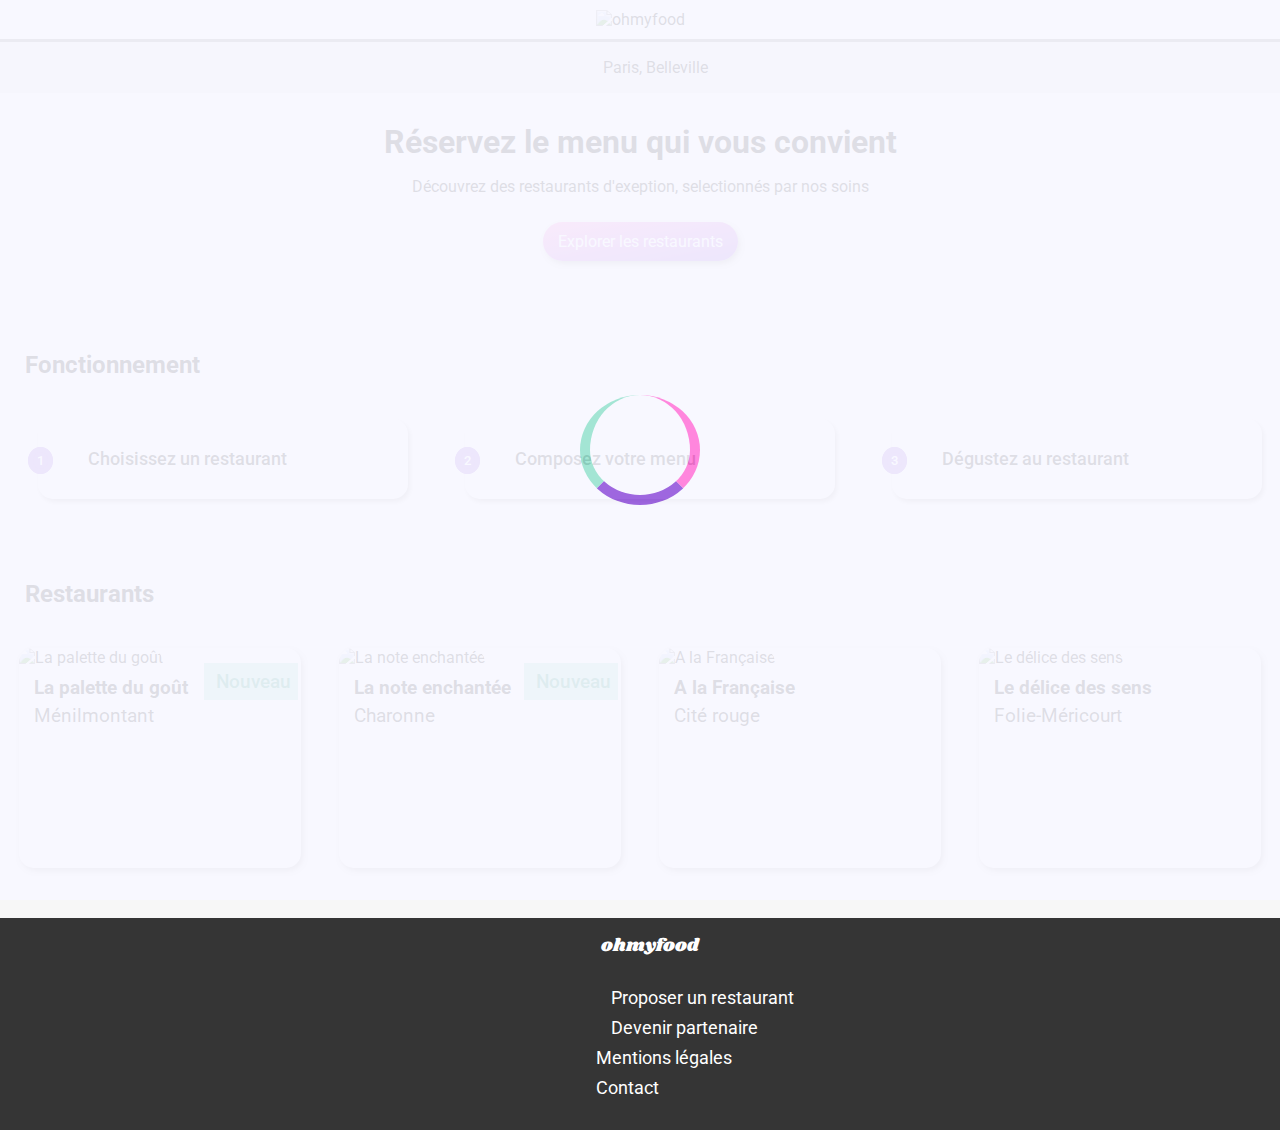
==== index.html @ 2587b25f "responsive desktop" ====
<!DOCTYPE html>
<html lang="fr">
    <head>
        <meta charset="UTF-8">
        <meta http-equiv="X-UA-Compatible" content="IE=edge">
        <meta name="viewport" content="width=device-width, initial-scale=1.0">
        <script src="https://kit.fontawesome.com/1baf2e5aa5.js" crossorigin="anonymous"></script>
        <link rel="stylesheet" href="sass/main.css">
        <link href="https://fonts.googleapis.com/css2?family=Roboto:ital,wght@0,100;0,300;0,400;0,500;0,700;0,900;1,100;1,300;1,400;1,500;1,700;1,900&family=Shrikhand&display=swap" rel="stylesheet">  
        <title>Oh My Food</title>
    </head>
    <body>
        <div class="container-loader">
        <div class="loader"></div>
        </div>
        <header>
            <div class="header-logo"><img src="images/logo/ohmyfood.png" alt="ohmyfood">
            </div>
        </header>

        <main>
            <section class="location">
                <!-- <svg xmlns="http://www.w3.org/2000/svg" viewBox="0 0 384 512"><!--! Font Awesome Pro 6.2.0 by @fontawesome - https://fontawesome.com License - https://fontawesome.com/license (Commercial License) Copyright 2022 Fonticons, Inc. <path d="M215.7 499.2C267 435 384 279.4 384 192C384 86 298 0 192 0S0 86 0 192c0 87.4 117 243 168.3 307.2c12.3 15.3 35.1 15.3 47.4 0zM192 256c-35.3 0-64-28.7-64-64s28.7-64 64-64s64 28.7 64 64s-28.7 64-64 64z"/></svg>-->
                <i class="fa-solid fa-location-dot"></i>
                <p>Paris, Belleville</p>
            </section>
            <!--Section banners-->   
            <section>
                <div class="banners">
                    <h1>Réservez le menu qui vous convient</h1>
                    <p>Découvrez des restaurants d'exeption, selectionnés par nos soins</p>
                    <a href="#" class="banners__btn"> Explorer les restaurants</a>
                </div>
            </section>
            
            <!--section fonctionment-->
            <section>
                <div class="fonctionment">
                    <h2 class="home-title">Fonctionnement</h2>
                    <ul>
                        <li class="fonctionment__list"><span>1</span><i class="fa-solid fa-mobile-screen"></i>Choisissez un restaurant</li>
                        <li class="fonctionment__list"><span>2</span><i class="fa-solid fa-list-ul"></i>Composez votre menu</li>
                        <li class="fonctionment__list"><span>3</span><i class="fa-solid fa-store"></i>Dégustez au restaurant</li>
                    </ul>
                </div>
            </section>
            <!--section restaurants-->
            <section>
                <div class="restaurants">
                    <h2 class="home-title">Restaurants</h2>
                    <div class="container-cards">
                        
                            <div class="card">
                                <a href="la_palette_du_gout.html"  class="card__link--black">
                                    <img src="images/restaurants/la_palette_du_gout.jpg" alt="La palette du goût">
                                    <div class="card__description">
                                        <h3>La palette du goût</h3>
                                        <p>Ménilmontant</p>
                                        <p class="card__new">Nouveau</p>
                                    </div>
                                </a> 
                                <div class="card__heart heart ">
                                    <i class="fa-regular fa-heart"></i>
                                </div>
                            </div>
                        
                            <div class="card">
                                <a href="la_note_enchantee.html"  class="card__link--black">
                                    <img src="images/restaurants/la_note_enchantee.jpg" alt="La note enchantée">
                                    <div class="card__description">                                
                                        <h3>La note enchantée</h3>
                                        <p>Charonne</p>
                                        <p class="card__new">Nouveau</p>
                                    </div> 
                                </a>        
                                <div class="card__heart heart">     
                                    <i class="fa-regular fa-heart"></i>
                                </div>                                                             
                            </div>
                                                
                            <div class="card">
                                <a href="a_la_francaise.html"  class="card__link--black">
                                    <img src="images/restaurants/a_la_francaise.jpg" alt="A la Française">
                                    <div class="card__description">
                                        <h3>A la Française</h3>
                                        <p>Cité rouge</p>
                                    </div>
                                </a>
                                <div class="card__heart heart">
                                    <i class="fa-regular fa-heart"></i>
                                </div>
                            </div>
                                            
                            <div class="card">
                                <a href="le_delice_des_sens.html"  class="card__link--black">
                                    <img src="images/restaurants/les_delices_des_sens.jpg" alt="Le délice des sens">
                                    <div class="card__description">
                                        <h3>Le délice des sens</h3>
                                        <p>Folie-Méricourt</p>
                                    </div>
                                </a>     
                                <div class="card__heart heart">
                                    <i class="fa-regular fa-heart"></i>
                                </div>
                            </div>
                    </div>
                </div>    
            </section>
        </main>
        <!--footer-->
        <footer class="footer">
            <div class="container-footer">
                <h4 class="footer__logo">ohmyfood</h4>
                    
                <ul>
                    <li><a href="#" class="footer__list"><i class="fa-solid fa-utensils"></i>Proposer un restaurant</a></li>
                    <li><a href="#" class="footer__list"><i class="fa-solid fa-handshake-angle"></i>Devenir partenaire</a></li>
                    <li><a href="#" class="footer__list">Mentions légales</a></li>
                    <li><a href="mailto:anais.glorennec@gmail.com" class="footer__list">Contact</a></li>
                </ul>
            </div>
        </footer>
            
        
    </body>
</html>
---- sass/main.css ----
/*$breakpoints : (
    desktop : 992px,
    tablet : 768px,
);*/
/*@mixin desktop-only {
    @media screen and (min-width : map-get($breakpoints, desktop) ) {
        @content;
    }   
}

@mixin tablet-only {
    @media (min-width: map-get($breakpoints, tablet)) {
        @content;
    }
}*/
.container-loader {
  background-color: ghostwhite;
  position: fixed;
  width: 100%;
  height: 100%;
  z-index: 100;
  opacity: 90%;
  -webkit-animation: disappear 0s ease-in 3s forwards;
  animation: disappear 0s ease-in 3s forwards;
}

.loader {
  border-bottom: 10px solid #9356DC;
  border-left: 10px solid #99E2D0;
  border-right: 10px solid #FF79DA;
  border-radius: 50%;
  width: 100px;
  height: 100px;
  -webkit-animation: spin 3s linear forwards;
  animation: spin 3s linear forwards;
  margin: auto;
  position: fixed;
  top: 0;
  left: 0;
  right: 0;
  bottom: 0;
}

@-webkit-keyframes spin {
  0% {
    -webkit-transform: rotate(0deg);
  }
  100% {
    -webkit-transform: rotate(360deg);
  }
}
@keyframes spin {
  0% {
    transform: rotate(0deg);
    opacity: 1;
  }
  100% {
    transform: rotate(360deg);
    opacity: 0;
  }
}
@-webkit-keyframes disappear {
  to {
    visibility: hidden;
    height: 0;
    width: 0;
  }
}
@keyframes disappear {
  to {
    visibility: hidden;
    height: 0;
    width: 0;
  }
}
@-webkit-keyframes animation1 {
  0% {
    transform: scale(0);
  }
  100% {
    transform: scale(1);
  }
}
@keyframes animation1 {
  0% {
    transform: scale(0);
  }
  100% {
    transform: scale(1);
  }
}
body {
  margin: 0px;
}

body {
  font-family: "Roboto", sans-serif;
}

.heart > i:hover {
  font-weight: var(--fa-style, 900);
  background: linear-gradient(to bottom right, #FF79DA, #9356DC);
  background-clip: text;
  -webkit-background-clip: text;
  color: transparent;
}

/*header*/
.header-logo {
  text-align: center;
  padding: 10px 0 10px 0;
  position: relative;
}
.header-logo img {
  width: 200px;
}
.header-logo i {
  position: absolute;
  left: 30px;
  bottom: 20px;
  font-size: x-large;
  color: black;
}

/*footer*/
.footer {
  background-color: #353535;
  padding-bottom: 10px;
}
.footer__logo {
  padding: 15px 0 0 25px;
  font-weight: lighter;
  font-size: 18px;
  margin-top: 0;
  font-family: "Shrikhand", cursive;
  color: white;
}
.footer__list {
  text-decoration: none;
  color: white;
}
.footer__list i {
  padding-right: 15px;
}
.footer ul {
  list-style: none;
  padding-left: 20px;
}
.footer ul li {
  padding: 5px 0 5px 0;
}

/*.container-footer 
{
   @include desktop-only {
       font-size: 1.1em;
       margin-left: 45%;
   }
}*/
/*responsive design desktop*/
@media screen and (min-width: 992px) {
  .container-footer {
    font-size: 1.1em;
    margin-left: 45%;
  }
}
/*section location*/
.location {
  display: flex;
  align-items: baseline;
  justify-content: center;
  background-color: #EAEAEA;
  border-top: 3px solid grey;
}
.location i {
  padding: 15px;
}

/*section banners*/
.banners {
  display: flex;
  flex-direction: column;
  align-items: center;
  text-align: center;
  padding: 30px 10px 50px 10px;
  margin-bottom: 40px;
  background-color: #F7F7F7;
}
.banners h1 {
  margin: 0;
}
.banners__btn {
  background: linear-gradient(to bottom right, #FF79DA, #9356DC);
  border-radius: 20px;
  box-shadow: 2px 3px 5px rgb(177, 174, 174);
  border: none;
  padding: 10px 15px 10px 15px;
  margin: 10px 0 0 0;
  color: white;
  text-decoration: none;
  cursor: pointer;
}
.banners__btn:hover {
  box-shadow: 0.25rem 0.25rem 10px rgba(0, 0, 0, 0.5);
}

/*section fonctionment*/
.home-title {
  margin-left: 25px;
  padding-bottom: 20px;
}

.fonctionment ul {
  padding-left: 0;
}
.fonctionment__list {
  border-radius: 15px;
  box-shadow: 2px 3px 5px rgb(177, 174, 174);
  list-style: none;
  padding: 20px 20px 20px 20px;
  margin-bottom: 25px;
  margin-left: 20px;
  font-weight: 500;
  /*@include desktop-only {
      width: 25%;
      padding: 30px 30px 30px 20px;
      font-size: 1.1rem ;
  }*/
}
.fonctionment__list > span {
  border: 5px solid #9356DC;
  border-radius: 50%;
  background-color: #9356DC;
  color: white;
  margin-left: -30px;
  margin-right: 10px;
  padding: 1px 4px 1px 4px;
  font-size: small;
}
.fonctionment__list i {
  padding: 0 15px 0 10px;
  color: #7E7E7E;
}
.fonctionment__list:hover, .fonctionment__list i:hover {
  background-color: #F5EDFF;
  color: #9356DC;
}

/*section restaurant*/
/*.container-cards
{
    @include desktop-only {
        display : flex;
        flex-wrap: wrap; 

    }

}*/
.restaurants {
  background-color: #F7F7F7;
  padding: 20px 0 30px 0;
}

.card {
  height: 200px;
  width: 95%;
  display: block;
  margin: auto;
  margin-bottom: 20px;
  padding-bottom: 10px;
  background-color: white;
  position: relative;
  border-radius: 15px;
  box-shadow: 2px 3px 5px rgb(177, 174, 174);
  /*  @include desktop-only {
        width: 22%;
        padding-bottom: 20px;

    }*/
}
.card__link--black {
  color: black;
  text-decoration: none;
}
.card img {
  -o-object-fit: cover;
     object-fit: cover;
  overflow: hidden;
  height: 150px;
  width: 100%;
  border-radius: 15px 15px 0 0;
}
.card__description > h3, .card__description p {
  margin: 5px 0 3px 5px;
  /*    @include desktop-only {
          font-size: 1.2em;
          padding-left: 10px;
      }*/
}
.card__heart {
  position: absolute;
  right: 20px;
  bottom: 20px;
  font-size: 1.2rem;
  cursor: pointer;
}
.card__new {
  border: 2px solid #99E2D0;
  background-color: #99E2D0;
  position: absolute;
  top: 10px;
  right: 3px;
  padding: 5px;
  color: #008766;
  font-size: small;
  font-weight: 500;
}

/*responsive design desktop*/
@media screen and (min-width: 992px) {
  .fonctionment ul {
    display: flex;
    justify-content: space-around;
  }
  .fonctionment__list {
    width: 25%;
    padding: 30px 30px 30px 20px;
    font-size: 1.1rem;
  }
  .container-cards {
    display: flex;
    flex-wrap: wrap;
  }
  .card {
    width: 22%;
    padding-bottom: 20px;
  }
  .card__description > h3, .card__description p {
    font-size: 1.2em;
    padding-left: 10px;
  }
}
/*Reponsive design tablette*/
.menu-pic img {
  height: 220px;
  width: 100%;
  -o-object-fit: cover;
     object-fit: cover;
  /*  @include desktop-only {
        height: 350px;
    }*/
}

.title-heart {
  display: flex;
  position: relative;
  font-size: 0.8em;
  font-weight: 500;
  margin-top: -50px;
  padding-top: 10px;
  border-radius: 30px 30px 0 0;
  background-color: white;
  padding-left: 10px;
  background-color: #F7F7F7;
  font-family: "Shrikhand", cursive;
  color: black;
  /*  @include desktop-only {
        justify-content: center;
        font-size: 1.2rem;
    }*/
}
.title-heart i {
  position: absolute;
  font-size: 23px;
  right: 20px;
  top: 35px;
  /*   @include desktop-only {
         position: relative;
         right: -100px;

     }*/
}

/*menu*/
.container {
  background-color: #F7F7F7;
  /*   @include desktop-only {
     display: grid;
     grid-template-columns: repeat(3, minmax(0, 1fr));
     gap: 3rem;
     margin: 0 10px 0 10px;
     }*/
}

.container-menu {
  margin-top: -10px;
  padding-top: 20px;
}
.container-menu__title {
  margin-top: 0;
  text-transform: uppercase;
  padding-bottom: 5px;
  font-weight: 400;
  font-size: 1.1rem;
  border-bottom: 2px solid #99E2D0;
  width: 30px;
  padding-left: 10px;
  /*   @include desktop-only {
         padding-left: 10px;
         font-size: 1.2rem;
         padding-bottom: 10px;
     }*/
}

.menu {
  background-color: white;
  border-radius: 20px;
  box-shadow: 2px 3px 5px rgb(177, 174, 174);
  display: flex;
  justify-content: space-between;
  padding: 5px;
  margin: 15px 0 15px 0;
  color: black;
  text-decoration: none;
}
.menu__description {
  white-space: nowrap;
  text-overflow: ellipsis;
  overflow: hidden;
}
.menu__description > h3, .menu__description > p {
  margin: 5px 0 0px 5px;
  white-space: nowrap;
  text-overflow: ellipsis;
  overflow: hidden;
}
.menu__price {
  font-weight: bold;
  align-self: flex-end;
  padding: 20px 10px 0 0;
}
.menu__price > p {
  margin-bottom: 3px;
}

.container-btn {
  margin: 40px;
  text-align: center;
}
.container-btn__btn {
  background: linear-gradient(to bottom right, #FF79DA, #9356DC);
  border-radius: 20px;
  box-shadow: 2px 3px 5px rgb(177, 174, 174);
  border: none;
  padding: 10px 15px 10px 15px;
  margin: 10px 0 0 0;
  color: white;
  text-decoration: none;
  cursor: pointer;
  padding: 10px 25px 10px 25px;
}
.container-btn__btn:hover {
  box-shadow: 0.25rem 0.25rem 10px rgba(0, 0, 0, 0.5);
}

.delay-1 {
  -webkit-animation: animation1 1s forwards 0s;
          animation: animation1 1s forwards 0s;
}

.delay-2 {
  -webkit-animation: animation1 2s forwards 0s;
          animation: animation1 2s forwards 0s;
}

.delay-3 {
  -webkit-animation: animation1 3s forwards 0s;
          animation: animation1 3s forwards 0s;
}

/*responsive design desktop*/
@media screen and (min-width: 992px) {
  .menu-pic img {
    height: 350px;
  }
  .title-heart {
    justify-content: center;
    font-size: 1.2rem;
  }
  .title-heart i {
    position: relative;
    right: -100px;
  }
  /*menu*/
  .container {
    display: grid;
    grid-template-columns: repeat(3, minmax(0, 1fr));
    gap: 3rem;
    margin: 0 10px 0 10px;
  }
  .container-menu__title {
    padding-left: 10px;
    font-size: 1.2rem;
    padding-bottom: 10px;
  }
}/*# sourceMappingURL=main.css.map */
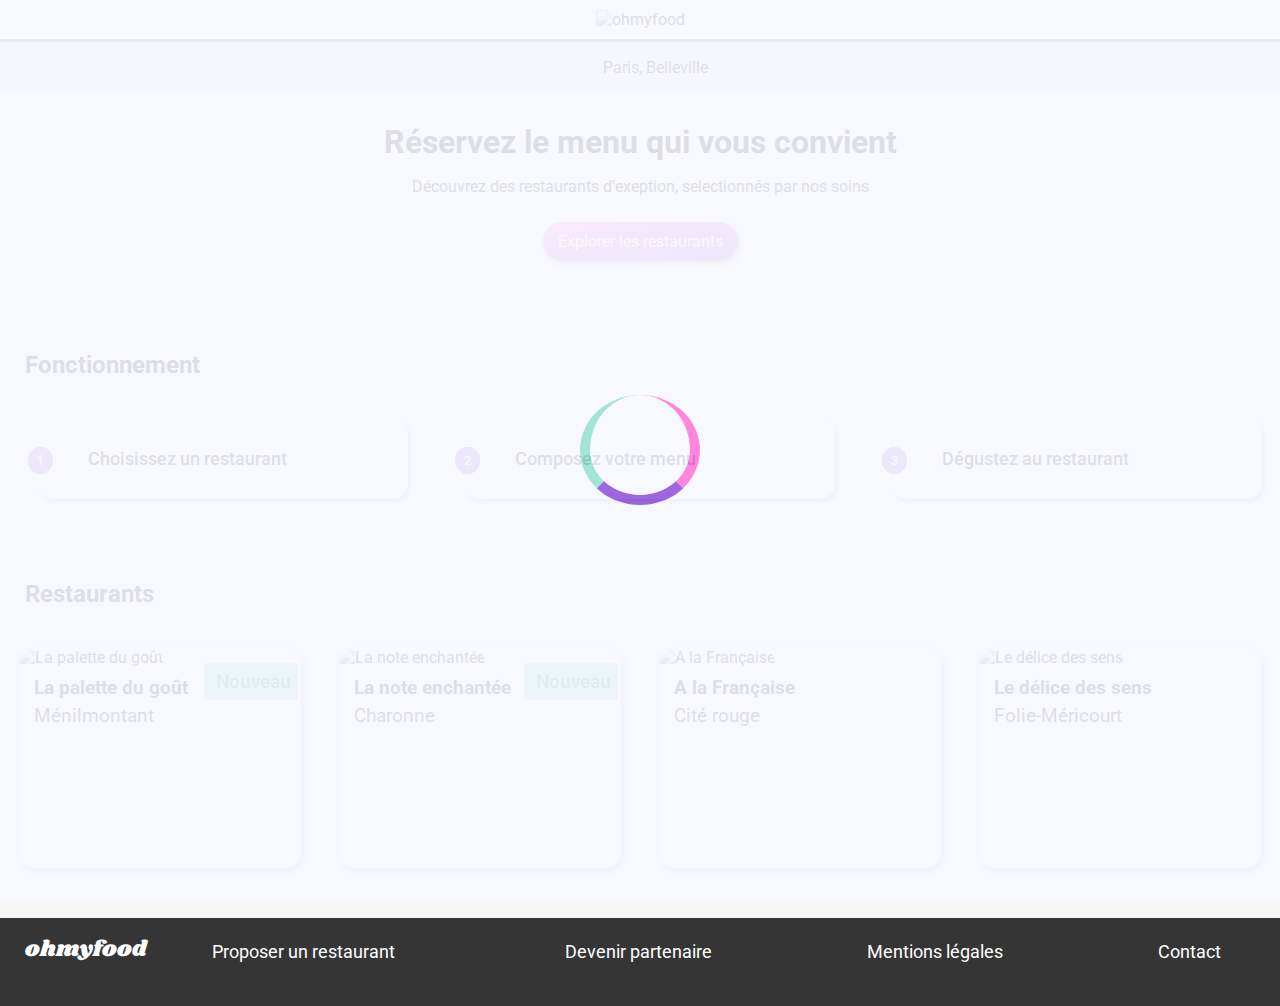
==== commit 850de2bb: "modif erreur w3c" ====
--- a/index.html
+++ b/index.html
@@ -19,10 +19,11 @@
         </header>
 
         <main>
-            <section class="location">
-                <!-- <svg xmlns="http://www.w3.org/2000/svg" viewBox="0 0 384 512"><!--! Font Awesome Pro 6.2.0 by @fontawesome - https://fontawesome.com License - https://fontawesome.com/license (Commercial License) Copyright 2022 Fonticons, Inc. <path d="M215.7 499.2C267 435 384 279.4 384 192C384 86 298 0 192 0S0 86 0 192c0 87.4 117 243 168.3 307.2c12.3 15.3 35.1 15.3 47.4 0zM192 256c-35.3 0-64-28.7-64-64s28.7-64 64-64s64 28.7 64 64s-28.7 64-64 64z"/></svg>-->
-                <i class="fa-solid fa-location-dot"></i>
-                <p>Paris, Belleville</p>
+            <section>
+                <div class="location">
+                    <i class="fa-solid fa-location-dot"></i>
+                    <p>Paris, Belleville</p>
+                </div>
             </section>
             <!--Section banners-->   
             <section>
--- a/sass/main.css
+++ b/sass/main.css
@@ -1,18 +1,134 @@
-/*$breakpoints : (
-    desktop : 992px,
-    tablet : 768px,
-);*/
-/*@mixin desktop-only {
-    @media screen and (min-width : map-get($breakpoints, desktop) ) {
-        @content;
-    }   
-}
-
-@mixin tablet-only {
-    @media (min-width: map-get($breakpoints, tablet)) {
-        @content;
-    }
-}*/
+@-webkit-keyframes spin {
+  0% {
+    transform: rotate(0deg);
+    opacity: 1;
+  }
+  100% {
+    transform: rotate(360deg);
+    opacity: 0;
+  }
+}
+@keyframes spin {
+  0% {
+    transform: rotate(0deg);
+    opacity: 1;
+  }
+  100% {
+    transform: rotate(360deg);
+    opacity: 0;
+  }
+}
+@-webkit-keyframes disappear {
+  to {
+    visibility: hidden;
+    height: 0;
+    width: 0;
+  }
+}
+@keyframes disappear {
+  to {
+    visibility: hidden;
+    height: 0;
+    width: 0;
+  }
+}
+@-webkit-keyframes animation1 {
+  0% {
+    transform: scale(0);
+  }
+  100% {
+    transform: scale(1);
+  }
+}
+@keyframes animation1 {
+  0% {
+    transform: scale(0);
+  }
+  100% {
+    transform: scale(1);
+  }
+}
+body {
+  margin: 0px;
+}
+
+body {
+  font-family: "Roboto", sans-serif;
+}
+
+.heart > i:hover {
+  font-weight: var(--fa-style, 900);
+  background: linear-gradient(to bottom right, #FF79DA, #9356DC);
+  background-clip: text;
+  -webkit-background-clip: text;
+  color: transparent;
+  transition: 0.4s ease-in-out 0s;
+}
+
+/*header*/
+.header-logo {
+  text-align: center;
+  padding: 10px 0 10px 0;
+  position: relative;
+}
+.header-logo img {
+  width: 200px;
+}
+.header-logo i {
+  position: absolute;
+  left: 30px;
+  bottom: 20px;
+  font-size: x-large;
+  color: black;
+}
+
+/*footer*/
+.footer {
+  background-color: #353535;
+  padding-bottom: 10px;
+}
+.footer__logo {
+  padding: 15px 0 0 25px;
+  font-weight: lighter;
+  font-size: 18px;
+  margin-top: 0;
+  font-family: "Shrikhand", cursive;
+  color: white;
+}
+.footer__list {
+  text-decoration: none;
+  color: white;
+}
+.footer__list i {
+  padding-right: 15px;
+}
+.footer ul {
+  list-style: none;
+  padding-left: 20px;
+}
+.footer ul li {
+  padding: 5px 0 5px 0;
+}
+
+/*responsive design desktop*/
+@media screen and (min-width: 992px) {
+  .container-footer {
+    display: flex;
+    font-size: large;
+  }
+  .container-footer ul {
+    display: flex;
+    justify-content: space-between;
+    width: 80%;
+    padding-left: 50px;
+  }
+  .footer__logo {
+    font-size: 1.4rem;
+    display: inline-block;
+    align-self: center;
+  }
+}
+/*loeader spinner*/
 .container-loader {
   background-color: ghostwhite;
   position: fixed;
@@ -41,129 +157,6 @@
   bottom: 0;
 }
 
-@-webkit-keyframes spin {
-  0% {
-    -webkit-transform: rotate(0deg);
-  }
-  100% {
-    -webkit-transform: rotate(360deg);
-  }
-}
-@keyframes spin {
-  0% {
-    transform: rotate(0deg);
-    opacity: 1;
-  }
-  100% {
-    transform: rotate(360deg);
-    opacity: 0;
-  }
-}
-@-webkit-keyframes disappear {
-  to {
-    visibility: hidden;
-    height: 0;
-    width: 0;
-  }
-}
-@keyframes disappear {
-  to {
-    visibility: hidden;
-    height: 0;
-    width: 0;
-  }
-}
-@-webkit-keyframes animation1 {
-  0% {
-    transform: scale(0);
-  }
-  100% {
-    transform: scale(1);
-  }
-}
-@keyframes animation1 {
-  0% {
-    transform: scale(0);
-  }
-  100% {
-    transform: scale(1);
-  }
-}
-body {
-  margin: 0px;
-}
-
-body {
-  font-family: "Roboto", sans-serif;
-}
-
-.heart > i:hover {
-  font-weight: var(--fa-style, 900);
-  background: linear-gradient(to bottom right, #FF79DA, #9356DC);
-  background-clip: text;
-  -webkit-background-clip: text;
-  color: transparent;
-}
-
-/*header*/
-.header-logo {
-  text-align: center;
-  padding: 10px 0 10px 0;
-  position: relative;
-}
-.header-logo img {
-  width: 200px;
-}
-.header-logo i {
-  position: absolute;
-  left: 30px;
-  bottom: 20px;
-  font-size: x-large;
-  color: black;
-}
-
-/*footer*/
-.footer {
-  background-color: #353535;
-  padding-bottom: 10px;
-}
-.footer__logo {
-  padding: 15px 0 0 25px;
-  font-weight: lighter;
-  font-size: 18px;
-  margin-top: 0;
-  font-family: "Shrikhand", cursive;
-  color: white;
-}
-.footer__list {
-  text-decoration: none;
-  color: white;
-}
-.footer__list i {
-  padding-right: 15px;
-}
-.footer ul {
-  list-style: none;
-  padding-left: 20px;
-}
-.footer ul li {
-  padding: 5px 0 5px 0;
-}
-
-/*.container-footer 
-{
-   @include desktop-only {
-       font-size: 1.1em;
-       margin-left: 45%;
-   }
-}*/
-/*responsive design desktop*/
-@media screen and (min-width: 992px) {
-  .container-footer {
-    font-size: 1.1em;
-    margin-left: 45%;
-  }
-}
 /*section location*/
 .location {
   display: flex;
@@ -202,6 +195,7 @@
 }
 .banners__btn:hover {
   box-shadow: 0.25rem 0.25rem 10px rgba(0, 0, 0, 0.5);
+  filter: brightness(1.3);
 }
 
 /*section fonctionment*/
@@ -221,11 +215,6 @@
   margin-bottom: 25px;
   margin-left: 20px;
   font-weight: 500;
-  /*@include desktop-only {
-      width: 25%;
-      padding: 30px 30px 30px 20px;
-      font-size: 1.1rem ;
-  }*/
 }
 .fonctionment__list > span {
   border: 5px solid #9356DC;
@@ -241,21 +230,14 @@
   padding: 0 15px 0 10px;
   color: #7E7E7E;
 }
-.fonctionment__list:hover, .fonctionment__list i:hover {
+.fonctionment__list:hover {
   background-color: #F5EDFF;
   color: #9356DC;
 }
-
-/*section restaurant*/
-/*.container-cards
-{
-    @include desktop-only {
-        display : flex;
-        flex-wrap: wrap; 
-
-    }
-
-}*/
+.fonctionment__list:hover i {
+  color: #9356DC;
+}
+
 .restaurants {
   background-color: #F7F7F7;
   padding: 20px 0 30px 0;
@@ -272,11 +254,6 @@
   position: relative;
   border-radius: 15px;
   box-shadow: 2px 3px 5px rgb(177, 174, 174);
-  /*  @include desktop-only {
-        width: 22%;
-        padding-bottom: 20px;
-
-    }*/
 }
 .card__link--black {
   color: black;
@@ -292,10 +269,6 @@
 }
 .card__description > h3, .card__description p {
   margin: 5px 0 3px 5px;
-  /*    @include desktop-only {
-          font-size: 1.2em;
-          padding-left: 10px;
-      }*/
 }
 .card__heart {
   position: absolute;
@@ -341,14 +314,32 @@
   }
 }
 /*Reponsive design tablette*/
+@media all and (min-width: 768px) and (max-width: 992px) {
+  .fonctionment ul {
+    display: flex;
+    flex-direction: column;
+    align-items: center;
+  }
+  .fonctionment__list {
+    width: 350px;
+    text-align: center;
+  }
+  .fonctionment__list > span {
+    margin-left: -170px;
+  }
+  .container-cards {
+    display: flex;
+    flex-wrap: wrap;
+  }
+  .card {
+    width: 45%;
+  }
+}
 .menu-pic img {
   height: 220px;
   width: 100%;
   -o-object-fit: cover;
      object-fit: cover;
-  /*  @include desktop-only {
-        height: 350px;
-    }*/
 }
 
 .title-heart {
@@ -364,32 +355,17 @@
   background-color: #F7F7F7;
   font-family: "Shrikhand", cursive;
   color: black;
-  /*  @include desktop-only {
-        justify-content: center;
-        font-size: 1.2rem;
-    }*/
 }
 .title-heart i {
   position: absolute;
   font-size: 23px;
   right: 20px;
   top: 35px;
-  /*   @include desktop-only {
-         position: relative;
-         right: -100px;
-
-     }*/
 }
 
 /*menu*/
 .container {
   background-color: #F7F7F7;
-  /*   @include desktop-only {
-     display: grid;
-     grid-template-columns: repeat(3, minmax(0, 1fr));
-     gap: 3rem;
-     margin: 0 10px 0 10px;
-     }*/
 }
 
 .container-menu {
@@ -405,11 +381,6 @@
   border-bottom: 2px solid #99E2D0;
   width: 30px;
   padding-left: 10px;
-  /*   @include desktop-only {
-         padding-left: 10px;
-         font-size: 1.2rem;
-         padding-bottom: 10px;
-     }*/
 }
 
 .menu {
@@ -422,8 +393,10 @@
   margin: 15px 0 15px 0;
   color: black;
   text-decoration: none;
+  overflow: hidden;
 }
 .menu__description {
+  width: 80%;
   white-space: nowrap;
   text-overflow: ellipsis;
   overflow: hidden;
@@ -441,6 +414,34 @@
 }
 .menu__price > p {
   margin-bottom: 3px;
+}
+.menu__confirmation {
+  background-color: #99E2D0;
+  margin: -5px -75px -5px -5px;
+  width: 70px;
+  display: flex;
+  align-items: center;
+  justify-content: center;
+  transition-duration: 0.5s;
+}
+.menu:hover .menu__confirmation {
+  transform: translateX(-65px);
+}
+.menu__icon {
+  color: white;
+  transform: rotate(0);
+  transition-duration: 0.5s;
+}
+.menu:hover .menu__icon {
+  transform: rotate(360deg);
+}
+.menu:hover .menu__price {
+  transform: translateX(-30px);
+  transition-duration: 0.5s;
+}
+.menu:hover .menu__description {
+  width: 60%;
+  transition-duration: 0.5s;
 }
 
 .container-btn {
@@ -461,6 +462,7 @@
 }
 .container-btn__btn:hover {
   box-shadow: 0.25rem 0.25rem 10px rgba(0, 0, 0, 0.5);
+  filter: brightness(1.3);
 }
 
 .delay-1 {
@@ -503,4 +505,24 @@
     font-size: 1.2rem;
     padding-bottom: 10px;
   }
+}
+/*Reponsive design tablette*/
+@media all and (min-width: 768px) and (max-width: 992px) {
+  .menu-pic img {
+    height: 300px;
+  }
+  .container {
+    display: flex;
+    flex-wrap: wrap;
+    justify-content: space-evenly;
+    padding-bottom: 30px;
+  }
+  .menu {
+    width: 100%;
+    margin-right: 10px;
+  }
+  .title-heart {
+    justify-content: center;
+    font-size: 1.2rem;
+  }
 }/*# sourceMappingURL=main.css.map */